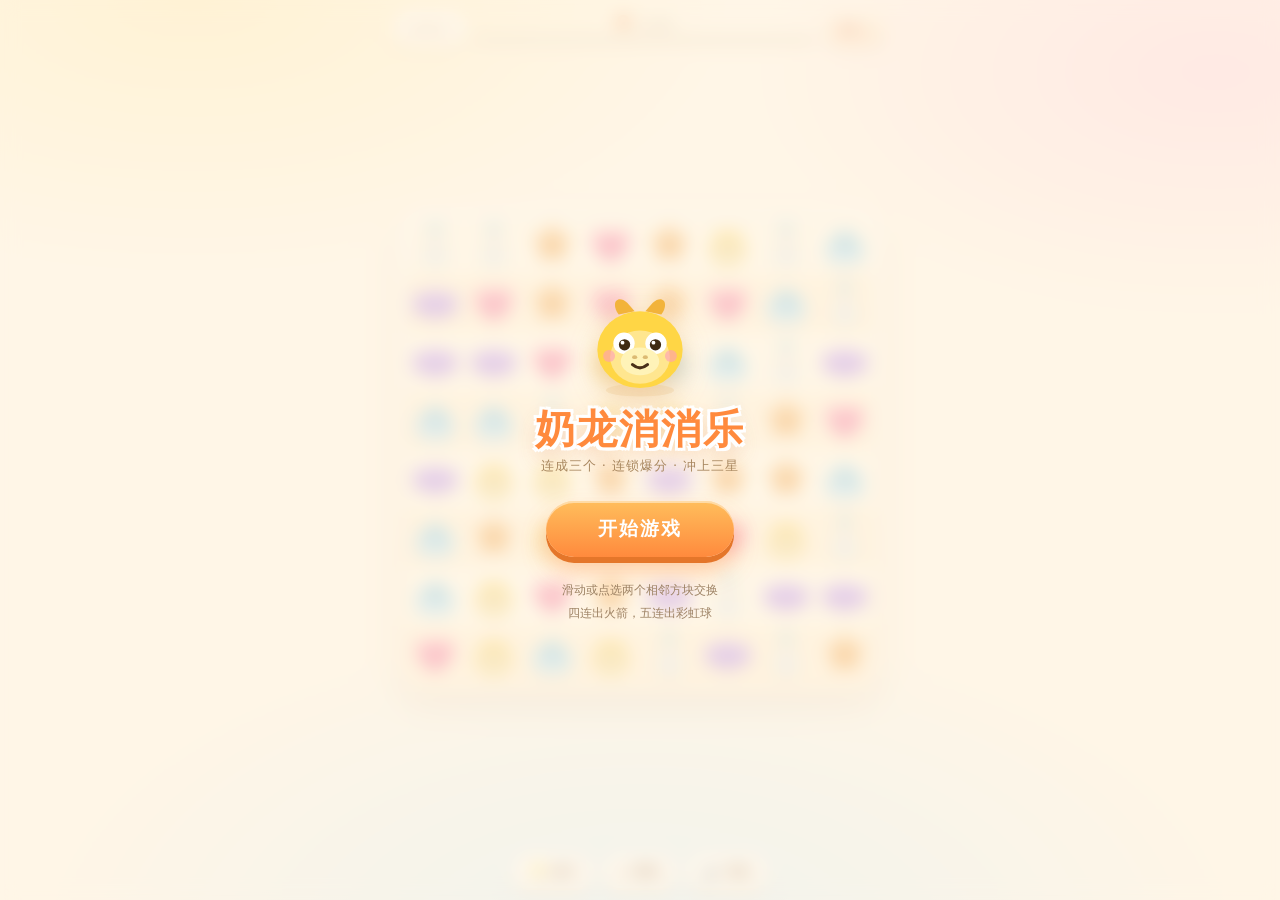
==== nailong/index.html @ 7c8a7766 "Add 奶龙消消乐 match-3 game" ====
<!DOCTYPE html>
<html lang="zh-CN">
<head>
<meta charset="UTF-8">
<meta name="viewport" content="width=device-width, initial-scale=1.0, maximum-scale=1.0, user-scalable=no, viewport-fit=cover">
<meta name="theme-color" content="#FFF3DC">
<meta name="format-detection" content="telephone=no,email=no,address=no">
<meta name="apple-mobile-web-app-capable" content="yes">
<link rel="icon" href="data:,">
<title>奶龙消消乐</title>
<link rel="stylesheet" href="style.css">
</head>
<body>
<div class="app" id="app">
  <header class="hud">
    <div class="pill level-pill">第 <b id="lvl">1</b> 关</div>
    <div class="score-box">
      <div class="score-top">
        <span class="score" id="score">0</span>
        <span class="target">/ <span id="target">1200</span></span>
      </div>
      <div class="bar"><i id="barFill"></i></div>
    </div>
    <div class="pill moves-pill" id="movesPill"><b id="moves">22</b><small>步</small></div>
  </header>

  <main class="board-wrap">
    <div class="board-frame">
      <div class="board" id="board"></div>
    </div>
  </main>

  <footer class="toolbar">
    <button class="tool" id="btnHint" type="button"><span>💡</span>提示</button>
    <button class="tool" id="btnRestart" type="button"><span>↻</span>重玩</button>
    <button class="tool" id="btnSound" type="button"><span id="soundIcon">🔊</span>音效</button>
  </footer>
</div>

<div class="combo" id="combo"></div>
<div class="toast" id="toast"></div>

<div class="screen" id="startScreen">
  <div class="start-card">
    <div class="mascot" id="mascot"></div>
    <h1 class="title">奶龙消消乐</h1>
    <p class="tagline">连成三个 · 连锁爆分 · 冲上三星</p>
    <button class="btn-primary" id="btnStart" type="button">开始游戏</button>
    <p class="tips">滑动或点选两个相邻方块交换<br>四连出火箭，五连出彩虹球</p>
  </div>
</div>

<div class="screen hidden" id="resultScreen">
  <div class="result-card">
    <div class="stars" id="resultStars"></div>
    <h2 id="resultTitle">通关啦！</h2>
    <p class="result-sub" id="resultSub">本关得分 2500</p>
    <button class="btn-primary" id="btnNext" type="button">下一关</button>
    <button class="btn-ghost" id="btnRetry" type="button">再玩一次</button>
  </div>
</div>

<script src="game.js"></script>
</body>
</html>
---- nailong/style.css ----
/* ============ base ============ */
* { box-sizing: border-box; }
html, body { height: 100%; margin: 0; }
body {
  position: fixed;
  inset: 0;
  overflow: hidden;
  overscroll-behavior: none;
  -webkit-tap-highlight-color: transparent;
  -webkit-text-size-adjust: 100%;
  user-select: none;
  -webkit-user-select: none;
  font-family: "PingFang SC", "Hiragino Sans GB", "Microsoft YaHei", "Noto Sans SC", system-ui, -apple-system, sans-serif;
  color: #5B4430;
  background:
    radial-gradient(70% 50% at 15% 0%, #FFEFBF 0%, rgba(255, 239, 191, 0) 60%),
    radial-gradient(60% 45% at 95% 8%, #FFD9E6 0%, rgba(255, 217, 230, 0) 60%),
    radial-gradient(80% 60% at 50% 105%, #D8F0FF 0%, rgba(216, 240, 255, 0) 60%),
    #FFF9EE;
}
button { font-family: inherit; -webkit-tap-highlight-color: transparent; }

/* ============ layout ============ */
.app {
  position: relative;
  height: 100%;
  max-width: 520px;
  margin: 0 auto;
  padding: 12px 14px 10px;
  padding-bottom: calc(10px + env(safe-area-inset-bottom));
  display: flex;
  flex-direction: column;
  gap: 10px;
}

/* ============ HUD ============ */
.hud {
  flex: 0 0 auto;
  display: flex;
  align-items: center;
  gap: 10px;
}
.pill {
  background: #fff;
  border-radius: 999px;
  padding: 7px 13px;
  font-size: 13px;
  white-space: nowrap;
  box-shadow: 0 4px 12px rgba(180, 140, 100, .16), inset 0 -2px 0 rgba(255, 214, 170, .55);
  transition: transform .18s ease;
}
.pill b { font-size: 16px; font-variant-numeric: tabular-nums; }
.level-pill { color: #C98A2E; }
.moves-pill {
  display: flex;
  align-items: baseline;
  gap: 2px;
  color: #E2693F;
  background: linear-gradient(180deg, #FFF6E6, #FFE9CE);
}
.moves-pill small { font-size: 11px; margin-left: 1px; }
.moves-pill.low { animation: lowPulse .9s ease-in-out infinite; }
@keyframes lowPulse {
  50% { transform: scale(1.08); box-shadow: 0 0 0 5px rgba(255, 110, 80, .14), 0 4px 12px rgba(180, 140, 100, .16); }
}

.score-box { flex: 1 1 auto; min-width: 0; }
.score-top {
  display: flex;
  align-items: baseline;
  justify-content: center;
  gap: 4px;
  line-height: 1;
  margin-bottom: 4px;
}
.score {
  font-size: 20px;
  font-weight: 800;
  color: #F0782F;
  font-variant-numeric: tabular-nums;
  letter-spacing: .3px;
}
.score.bump { animation: scoreBump .3s ease; }
@keyframes scoreBump {
  40% { transform: scale(1.18); color: #FF5E2B; }
}
.target { font-size: 12px; color: #B29A80; font-variant-numeric: tabular-nums; }
.bar {
  height: 10px;
  border-radius: 999px;
  background: #F2E6D2;
  overflow: hidden;
  box-shadow: inset 0 2px 4px rgba(150, 110, 70, .14);
}
.bar i {
  display: block;
  height: 100%;
  width: 0%;
  border-radius: inherit;
  background: linear-gradient(90deg, #FFC44D, #FF9A3D 55%, #FF7A6B);
  transition: width .4s cubic-bezier(.25, .9, .35, 1);
  box-shadow: 0 0 8px rgba(255, 160, 70, .6);
}

/* ============ board ============ */
.board-wrap {
  flex: 1 1 auto;
  min-height: 0;
  display: flex;
  align-items: center;
  justify-content: center;
}
.board-frame {
  padding: 7px;
  border-radius: 28px;
  background: linear-gradient(180deg, #FFFFFF, #FFF4E2);
  box-shadow:
    0 14px 30px rgba(175, 125, 80, .20),
    0 2px 0 rgba(255, 255, 255, .9) inset,
    0 0 0 1px rgba(255, 255, 255, .8);
}
.board {
  position: relative;
  border-radius: 22px;
  overflow: hidden;
  touch-action: none;
  box-shadow: inset 0 2px 9px rgba(165, 120, 70, .12);
  background-color: #FFFBEE;
  background-image: conic-gradient(
    #FFFBEE 0deg 90deg,
    #FFF2DA 90deg 180deg,
    #FFF2DA 180deg 270deg,
    #FFFBEE 270deg 360deg
  );
  background-size: 25% 25%;
  transition: opacity .25s ease;
}
.board.fade { opacity: .12; }
#resultScreen { z-index: 40; }

/* ---- tiles ---- */
.tile {
  position: absolute;
  top: 0;
  left: 0;
  width: 12.5%;
  height: 12.5%;
  display: flex;
  align-items: center;
  justify-content: center;
  will-change: transform;
}
.tile svg {
  width: 90%;
  height: 90%;
  overflow: visible;
  pointer-events: none;
  filter: drop-shadow(0 2px 2px rgba(120, 85, 50, .20));
}
.tile.special svg {
  filter: drop-shadow(0 0 5px rgba(255, 196, 70, .95)) drop-shadow(0 2px 2px rgba(120, 85, 50, .18));
}
.tile.sel::before {
  content: "";
  position: absolute;
  inset: 8%;
  border-radius: 30%;
  border: 3px solid #FFAD1F;
  box-shadow: 0 0 0 3px rgba(255, 255, 255, .75), 0 0 16px rgba(255, 173, 31, .85);
  animation: selPulse .6s ease-in-out infinite alternate;
  pointer-events: none;
}
@keyframes selPulse {
  from { opacity: .65; transform: scale(.95); }
  to   { opacity: 1;   transform: scale(1.02); }
}
.tile.hint svg { animation: hintBob .65s ease-in-out infinite; }
@keyframes hintBob {
  50% { transform: translateY(-9%) scale(1.08); }
}
.tile.pop svg { animation: popOut .26s ease forwards; }
@keyframes popOut {
  0%   { transform: scale(1); }
  40%  { transform: scale(1.22); }
  100% { transform: scale(0); opacity: 0; }
}
.tile.upgrade svg { animation: upgrade .4s cubic-bezier(.3, 1.6, .5, 1); }
@keyframes upgrade {
  0%   { transform: scale(.5) rotate(-25deg); }
  70%  { transform: scale(1.16) rotate(4deg); }
  100% { transform: scale(1) rotate(0); }
}

/* ---- effects ---- */
.spark {
  position: absolute;
  width: 7px;
  height: 7px;
  border-radius: 50%;
  transform: translate(-50%, -50%);
  pointer-events: none;
  z-index: 4;
  animation: sparkFly .5s ease-out forwards;
}
@keyframes sparkFly {
  from { opacity: 1; transform: translate(-50%, -50%) scale(1.1); }
  to   { opacity: 0; transform: translate(calc(-50% + var(--dx)), calc(-50% + var(--dy))) scale(.2); }
}
.float {
  position: absolute;
  transform: translate(-50%, -50%);
  font-size: 14px;
  font-weight: 800;
  color: #fff;
  white-space: nowrap;
  pointer-events: none;
  z-index: 6;
  text-shadow: 0 2px 0 rgba(240, 120, 47, .95), 0 0 10px rgba(255, 180, 90, .8);
  animation: floatUp .75s ease-out forwards;
}
.float.special { color: #FFF3B0; font-size: 13px; }
@keyframes floatUp {
  0%   { opacity: 0; transform: translate(-50%, -30%) scale(.6); }
  25%  { opacity: 1; transform: translate(-50%, -80%) scale(1.08); }
  100% { opacity: 0; transform: translate(-50%, -190%) scale(1); }
}

/* ============ toolbar ============ */
.toolbar {
  flex: 0 0 auto;
  display: flex;
  justify-content: center;
  gap: 10px;
}
.tool {
  border: 0;
  border-radius: 999px;
  padding: 9px 16px;
  font-size: 13px;
  font-weight: 700;
  color: #8A6A48;
  background: #fff;
  box-shadow: 0 4px 10px rgba(180, 140, 100, .16), inset 0 -2px 0 rgba(255, 220, 180, .6);
  display: inline-flex;
  align-items: center;
  gap: 5px;
  transition: transform .12s ease, box-shadow .12s ease;
  cursor: pointer;
}
.tool:active { transform: translateY(2px); box-shadow: 0 2px 6px rgba(180, 140, 100, .16); }
.tool span { font-size: 14px; }

/* ============ combo / toast ============ */
.combo {
  position: fixed;
  left: 50%;
  top: 42%;
  transform: translate(-50%, -50%) scale(.5);
  font-size: 34px;
  font-weight: 900;
  color: #FFF5C4;
  text-shadow:
    0 3px 0 #FF8A3D, 0 -2px 0 #FF8A3D, 2px 0 0 #FF8A3D, -2px 0 0 #FF8A3D,
    0 8px 22px rgba(255, 120, 60, .55);
  opacity: 0;
  pointer-events: none;
  z-index: 25;
  white-space: nowrap;
}
.combo.show { animation: comboPop .9s cubic-bezier(.2, 1.4, .4, 1) forwards; }
@keyframes comboPop {
  0%   { opacity: 0; transform: translate(-50%, -50%) scale(.4) rotate(-8deg); }
  25%  { opacity: 1; transform: translate(-50%, -50%) scale(1.15) rotate(2deg); }
  60%  { opacity: 1; transform: translate(-50%, -58%) scale(1) rotate(0); }
  100% { opacity: 0; transform: translate(-50%, -95%) scale(.9); }
}
.toast {
  position: fixed;
  left: 50%;
  bottom: 76px;
  bottom: calc(76px + env(safe-area-inset-bottom));
  transform: translate(-50%, 12px);
  background: rgba(90, 62, 40, .88);
  color: #FFF6E6;
  font-size: 13px;
  padding: 9px 16px;
  border-radius: 999px;
  opacity: 0;
  pointer-events: none;
  transition: opacity .25s ease, transform .25s ease;
  z-index: 35;
  white-space: nowrap;
  max-width: 90vw;
  overflow: hidden;
  text-overflow: ellipsis;
}
.toast.show { opacity: 1; transform: translate(-50%, 0); }

/* ============ screens ============ */
.screen {
  position: fixed;
  inset: 0;
  z-index: 30;
  display: flex;
  align-items: center;
  justify-content: center;
  padding: 24px;
  background: rgba(255, 244, 226, .62);
  -webkit-backdrop-filter: blur(9px);
  backdrop-filter: blur(9px);
  transition: opacity .3s ease;
}
.screen.hidden { display: none; }

.start-card {
  width: 100%;
  max-width: 340px;
  text-align: center;
  animation: cardIn .5s cubic-bezier(.2, 1.3, .4, 1);
}
@keyframes cardIn {
  from { opacity: 0; transform: translateY(22px) scale(.94); }
}
.mascot {
  width: 128px;
  height: 128px;
  margin: 0 auto 2px;
  animation: mascotBob 2.2s ease-in-out infinite;
}
.mascot svg { width: 100%; height: 100%; filter: drop-shadow(0 10px 14px rgba(220, 150, 60, .35)); }
@keyframes mascotBob {
  0%, 100% { transform: translateY(0) rotate(-2deg); }
  50%      { transform: translateY(-10px) rotate(2deg); }
}
.title {
  margin: 4px 0 6px;
  font-size: 40px;
  line-height: 1.1;
  font-weight: 900;
  letter-spacing: 2px;
  color: #FF8A3D;
  text-shadow:
    0 3px 0 #fff, 0 -2px 0 #fff, 2px 0 0 #fff, -2px 0 0 #fff,
    3px 3px 0 #fff, -3px 3px 0 #fff, 3px -3px 0 #fff, -3px -3px 0 #fff,
    0 10px 20px rgba(230, 120, 60, .30);
}
.tagline {
  margin: 0 0 26px;
  font-size: 13px;
  color: #A8875F;
  letter-spacing: 1px;
}
.btn-primary {
  display: inline-block;
  border: 0;
  border-radius: 999px;
  padding: 15px 52px;
  font-size: 19px;
  font-weight: 800;
  letter-spacing: 2px;
  color: #fff;
  background: linear-gradient(180deg, #FFBE5C, #FF8A3D);
  box-shadow: 0 6px 0 #E4762A, 0 14px 24px rgba(255, 140, 60, .40), inset 0 2px 0 rgba(255, 255, 255, .45);
  cursor: pointer;
  transition: transform .1s ease, box-shadow .1s ease;
}
.btn-primary:active {
  transform: translateY(5px);
  box-shadow: 0 1px 0 #E4762A, 0 6px 12px rgba(255, 140, 60, .30), inset 0 2px 0 rgba(255, 255, 255, .45);
}
.btn-ghost {
  display: block;
  margin: 14px auto 0;
  border: 0;
  background: transparent;
  color: #A8875F;
  font-size: 14px;
  font-weight: 600;
  padding: 8px 18px;
  border-radius: 999px;
  cursor: pointer;
}
.btn-ghost:active { background: rgba(200, 160, 120, .14); }
.tips {
  margin: 22px 0 0;
  font-size: 12px;
  line-height: 1.9;
  color: #9C8163;
}

.result-card {
  width: 100%;
  max-width: 320px;
  padding: 26px 24px 22px;
  text-align: center;
  background: linear-gradient(180deg, #FFFFFF, #FFF6E7);
  border-radius: 28px;
  box-shadow: 0 24px 50px rgba(160, 110, 60, .28), inset 0 0 0 1px #fff;
  animation: cardIn .4s cubic-bezier(.2, 1.3, .4, 1);
}
.stars {
  display: flex;
  justify-content: center;
  gap: 6px;
  height: 58px;
  margin-bottom: 4px;
}
.stars span {
  font-size: 46px;
  line-height: 1;
  color: #E8DCC8;
  opacity: 0;
  transform: scale(.4) rotate(-30deg);
}
.stars span.on {
  color: #FFC13B;
  text-shadow: 0 3px 0 #FF9A21, 0 0 18px rgba(255, 190, 60, .75);
  animation: starIn .45s cubic-bezier(.25, 1.5, .5, 1) forwards;
}
.stars span.off { animation: starIn .35s ease forwards; }
@keyframes starIn {
  to { opacity: 1; transform: scale(1) rotate(0); }
}
.result-card h2 {
  margin: 0 0 6px;
  font-size: 26px;
  font-weight: 900;
  color: #F0782F;
  letter-spacing: 1px;
}
.result-sub {
  margin: 0 0 20px;
  font-size: 13px;
  color: #A8875F;
  font-variant-numeric: tabular-nums;
}
.result-card .btn-primary { width: 100%; padding: 14px 0; font-size: 17px; }

@media (max-height: 620px) {
  .mascot { width: 92px; height: 92px; }
  .title { font-size: 32px; }
  .tagline { margin-bottom: 18px; }
  .tips { margin-top: 14px; }
}
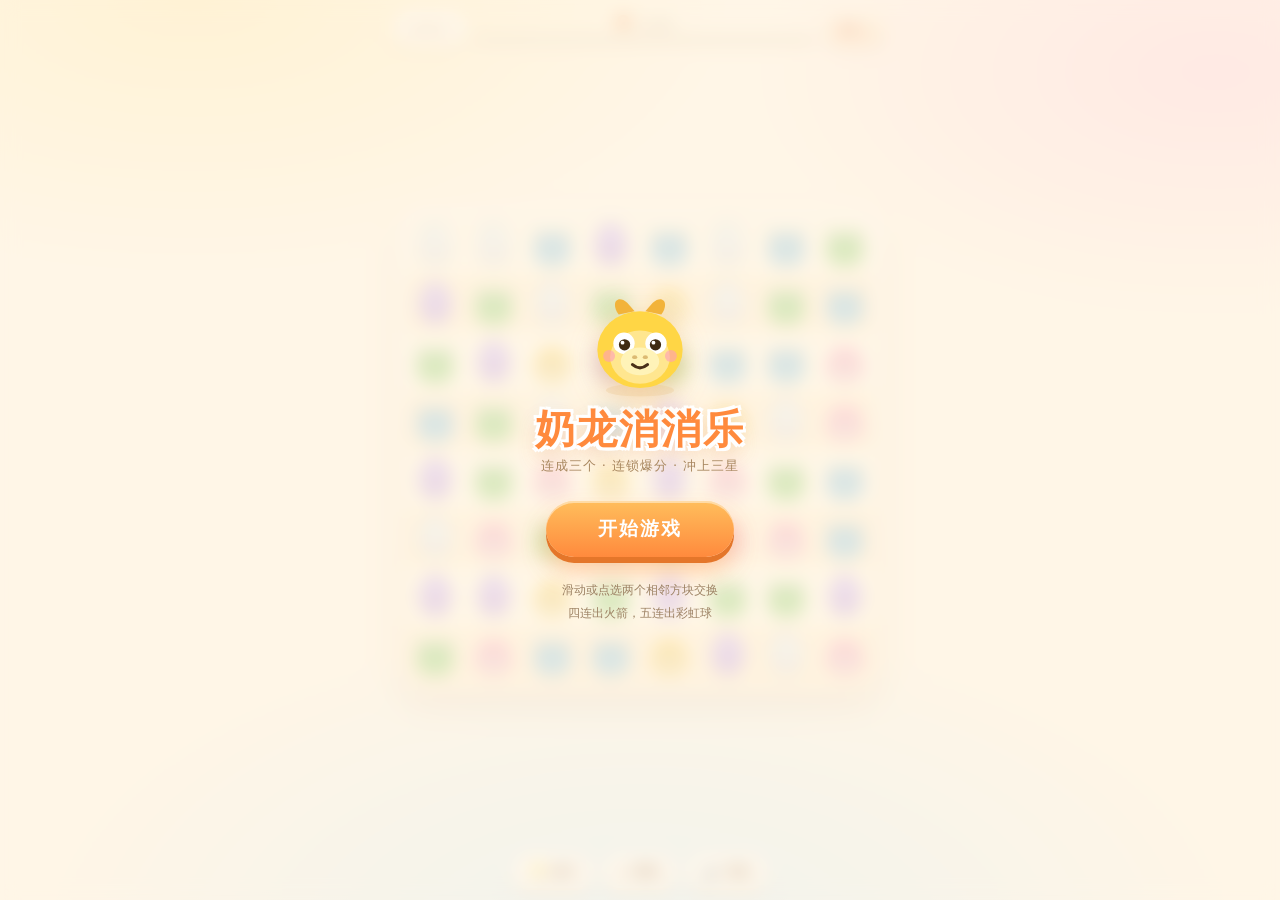
==== commit aca452d4: "静态资源加版本号，避免微信缓存" ====
--- a/nailong/index.html
+++ b/nailong/index.html
@@ -8,7 +8,7 @@
 <meta name="apple-mobile-web-app-capable" content="yes">
 <link rel="icon" href="data:,">
 <title>奶龙消消乐</title>
-<link rel="stylesheet" href="style.css">
+<link rel="stylesheet" href="style.css?v=2">
 </head>
 <body>
 <div class="app" id="app">
@@ -60,6 +60,6 @@
   </div>
 </div>
 
-<script src="game.js"></script>
+<script src="game.js?v=2"></script>
 </body>
 </html>
